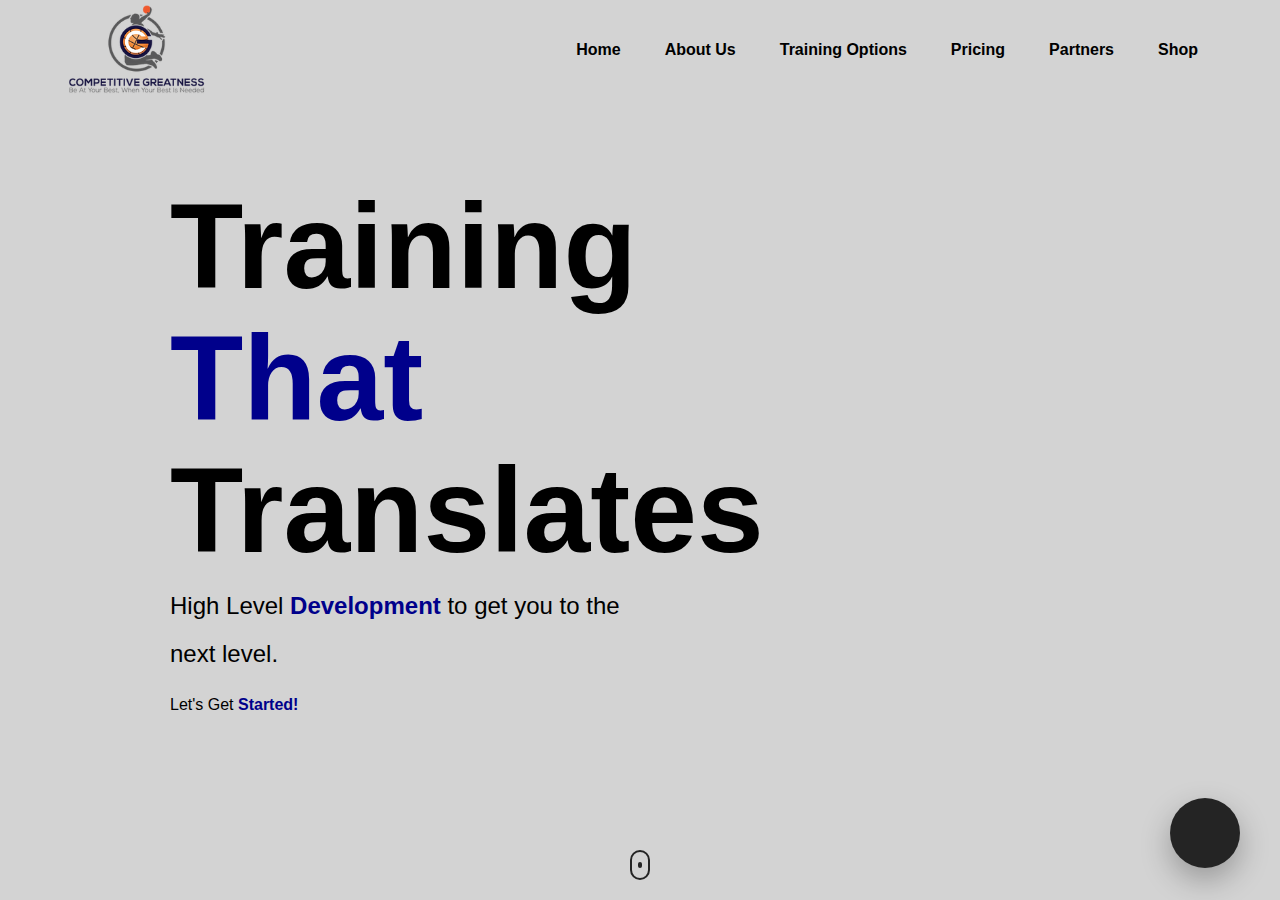
==== Home.html @ 94e75448 "styling landing page" ====
<!DOCTYPE html>
<html lang="en">
<head>
    <meta charset="UTF-8">
    <meta http-equiv="X-UA-Compatible" content="IE=edge">
    <meta name="viewport" content="width=device-width, initial-scale=1.0">
    <link rel="stylesheet" href="styles.css">
    <script src="https://kit.fontawesome.com/c8e4d183c2.js" crossorigin="anonymous"></script>
    <script src="index.js"></script>
    <title>Competitive Greatness</title>
</head>
<body>
    <section id="landing-page">
        <nav>
        <figure>
            <img id="CG-logo" src="./assets/COMPIT.webp" alt="">
        </figure>
        <ul class="nav__link--list">
            <li class="nav__link">
                <a href="#" class="
                nav__link--anchor
                link__hover-effect
                link--hover-effect--black">Home</a>
            </li>
            <li class="nav__link">
                <a href="#" class="
                nav__link--anchor
                link__hover-effect
                link--hover-effect--black">About Us</a>
                <ul>
                    <li><a href="about.html">About Us</a></li>
                    <li><a href="OurStaff.html">Our Staff</a></li>
                    <li><a href="askClients.html">Ask Our Clients</a></li>
                    <li><a href="location.html">Location</a></li>
                </ul>
            </li>
            <li class="nav__link">
                <a href="#" class="
                nav__link--anchor
                link__hover-effect
                link--hover-effect--black">Training Options</a>
                <ul>
                    <li><a href="about.html">Training Options</a></li>
                    <li><a href="askClients.html">Online Coaching</a></li>
                    <li><a href="location.html">Group Clinics</a></li>
                </ul>
            </li>
            <li class="nav__link">
                <a href="#" class="
                nav__link--anchor
                link__hover-effect
                link--hover-effect--black">Pricing</a>
            </li>
            <li class="nav__link">
                <a href="#" class="
                nav__link--anchor
                link__hover-effect
                link--hover-effect--black">Partners</a>
            </li>
            <li class="nav__link">
                <a href="#" class="
                nav__link--anchor
                link__hover-effect
                link--hover-effect--black">Shop</a>
            </li>
        </ul>
    </nav>
    <header class="header">
        <div class="header__content">
            <h1 class="title">Training</h1>
            <h1 class="title darkblue">That</h1>
            <h1 class="title">Translates</h1>
            <p class="header__para">High Level <b class="darkblue">Development</b> to get you to the next level.</p>
            <br>
            Let's Get <b class="darkblue click" onclick="toggleModal()">Started!</b>
            </p>
        </div>
    </header>
    <a href="#">
    <button class="mail__btn click" onclick="toggleModal()">
        <i class="fas fa-envelope"></i>
    </button>
    </a>
    <a href="#projects" class="scroll">
        <div class="scroll__icon click">
        </div>
    </a>
    <div class="modal">
        <div class="modal__half modal__about">
            <h3 class="modal__title modal__title--about">Note From Coach Wayer</h3>
            <h4 class="modal__sub-title modal__sub-title--about">We work to prepare you to be at your best, when your best is needed.</h4>
            <p class="modal__para">My ultimate goal is to give all of my athletes the tools to be at their best, when their best is needed.  In my opinion, being a true champion is learning that your best is needed every day, in every situation.
            <br>
            I currently work on extremely complicated engineering problems as well as my own side projects and learn from a team consisting of several different <b class="darkblue">talented</b> and <b class="darkblue">experienced </b>software engineers every day.
            </p>
            <div class="modal__languages">
                <figure class="modal__language">
                    <img src="./assets/HTML5_Badge.svg.png" class="language__img" alt="">
                <span class="language__name">HTML</span>
                </figure>
                <figure class="modal__language">
                    <img src="./assets/css-131-722685.png" class="language__img" alt="">
                <span class="language__name">CSS</span>
                </figure>
                <figure class="modal__language">
                    <img src="./assets/javascript-1-225993.png" class="language__img" alt="">
                <span class="language__name">Javascript</span>
                </figure>
                <figure class="modal__language">
                    <img src="./assets/react-3-1175109.png" class="language__img" alt="">
                <span class="language__name">React</span>
                </figure>
            </div>
        </div>
        <div class="modal__half modal__contact">
            <i class="fas fa-times modal__exit click" onclick="toggleModal()"></i>
            <h3 class="modal__title modal__title--contact">
                Let's have a chat!
            </h3>
            <h3 class="modal__sub-title modal__sub-title--contact">
                I'm currently open to new opportunities.
            </h3>
            <form id="contact__form" onsubmit="contact(event)">
                <div class="form__item">
                    <label class="form__item--label">Name</label>
                    <input type="name" name="user_name" class="input" required></input>
                </div>
                <div class="form__item">
                    <label class="form__item--label">E-Mail</label>
                    <input type="email" name="user_email" class="input" required></input>
                </div>
                <div class="form__item">
                    <label class="form__item--label">Message</label>
                    <textarea type="text" name="message" class="input" required></textarea>
                </div>
                <button id="contact__submit" class="form__submit">Send It My Way!</button>
            </form>
            <div class="modal__overlay modal__overlay--loading">
                <i class="fas fa-spinner"></i>
            </div>
            <div class="modal__overlay modal__overlay--success">
                Thanks for the message! Looking forward to speaking to you soon.
            </div>
        </div>
    </div>
    </section>
</body>
</html>
---- styles.css ----
@import url('https://fonts.googleapis.com/css2?family=Inter:wght@400;700;900&display=swap');

* {
    margin: 0;
    padding: 0;
    box-sizing: border-box;
    font-family: 'Roboto', sans-serif;
}

html {
    scroll-behavior: smooth;
}

#CG-logo {
    width: 150px;
    height: 100px;
}

li {
    list-style: none;
}

section {
    background-color: lightgray;
    transition: all 300ms ease;
}

.container {
    padding: 50px 0;
    width: 100%;
}

.row {
    width: 100%;
    max-width: 1100px;
    margin: 0 auto;
    padding: 0 12px;
}

.click {
    transition: all 300ms ease;
    cursor: pointer;
}

.click:hover {
    transform: scale(1.1);
}

.click:active {
    transform: scale(0.8);
}

a {
    text-decoration: none;
}

button {
    cursor: pointer;
}

.title {
    font-size: 120px;
    margin-bottom: 12px;
    text-align: left;
    line-height: 1;
}

.darkblue {
    color: darkblue !important;
}

.link__hover-effect {
    position: relative;
}

.link__hover-effect:after {
    content: "";
    position: absolute;
    bottom: -3px;
    height: 3px;
    width: 0;
    right: 0;
    background-color: navy;
    transition: all 300ms ease;
}

.link__hover-effect--white:after {
    background-color: white;
}

.link__hover-effect--black:after {
    background-color: black;
}

.link__hover-effect:hover:after {
    left: 0;
    width: 100%;
}

p {
    line-height: 1.5;
    font-size: 16px;
}

input, textarea {
    width: 100%;
    background-color: #242424;
    color: #fff;
    outline: none;
    border: 1px solid #c0c4cc;
    border-top: none;
    border-left: none;
    border-right: none;
    height: 40px;
    transition: all 300ms ease;
}

textarea {
    resize: vertical;
    margin-top: 8px;
}

label {
    font-size: 14px;
    font-weight: bold;
}

input:hover, textarea:hover {
    border-color: #dcdfe6;
}
input:focus, textarea:focus {
    border-color: #8a2be2;
}

.modal--open .modal {
    z-index: 60;
    box-shadow: 0 20px 80px 0 rgb(0, 0, 0, .55);
    visibility: visible;
}

nav,
.scroll,
header {
    opacity: 1;
    visibility: visible;
    transition: all 600ms 800ms;
}

.modal--open nav,
.modal--open .scroll,
.modal--open header {
    opacity: 0;
    visibility: hidden;
    transition: all 400ms;
}

/* LANDING PAGE */

#landing-page {
    min-height: 100vh;
}

.header {
    position: absolute;
    top: 50%;
    left: 50%;
    transform: translate(-50%, -50%);
    width: 100%;
    max-width: 1000px;
    padding: 0 30px;
}

.header__para {
    font-size: 24px;
    line-height: 2;
    max-width: 450px;
}

.social__list {
    margin-top: 16px;
    display: flex;
}

.social__link {
    background-color: #8a2be2;
    color: white;
    padding: 6px;
    width: 32px;
    height: 32px;
    font-size: 14px;
    margin-right: 12px;
    display: flex;
    justify-content: center;
    align-items: center;
    border-radius: 50%;
}

.mail__btn {
    width: 70px;
    height: 70px;
    border-radius: 50%;
    border: none;
    font-size: 32px;
    background-color: #242424;
    color: white;
    position: fixed;
    bottom: 32px;
    right: 40px;
    z-index: 100;
    box-shadow: 0 12px 30px 0 rgb(0, 0, 0, 0.28);
}

.scroll {
    position: absolute;
    bottom: 20px;
    left: 50%;
    transform: translateX(-50%);
}

.scroll__icon {
    width: 20px;
    height: 30px;
    border: 2px solid #242424;
    border-radius: 24px;
    display: flex;
    justify-content: center;
    align-items: center;
}

.scroll__icon:after {
    content: "";
    background-color: #242424;
    width: 4px;
    height: 6px;
    border-radius: 2px;
    animation: scroll 1000ms infinite alternate-reverse;
}

@keyframes scroll {
    0% {
        transform: translateY(3px);
    }
    100% {
        transform: translateY(-3px);
    }
}

/* NAVIGATION */

nav {
    display: flex;
    justify-content: space-between;
    align-items: center;
    width: 100%;
    max-width: 1200px;
    margin: 0 auto;
    height: 100px;
    padding: 0 20px;
    
}

nav ul {
    padding: 0;
    margin: 0;
    list-style: none;
    position: relative;
}
nav ul li{
    display: inline-block;
    
}
nav a{
    display: block;
    padding: 0 10px;
    color: black;
    line-height: 60px;
    font-size: 20px;
    text-decoration: none;
}
/* Hide Dropdown by Default*/
nav ul ul {
    display: none;
    position: absolute;
    top: 60px;
}
/* hover */
nav a:hover{
    background-color: gray;
    color: darkblue;
    transition: all 300ms ease;
}
/* Display Dropdown on Hover */
nav ul li:hover > ul {
    display: inherit;
}
/* Fisrt Tier Dropdown */
nav ul ul li{
    width: 170px;
    float: none;
    display: list-item;
    position: relative;

}

.nav__link--list {
    display: flex;
}

.nav__link {
    margin: 0 12px;
}

.nav__link--anchor {
    font-size: 16px;
    font-weight: 700;
}


/* MODAL */

.modal {
    position: absolute;
    top: 50%;
    left: 50%;
    transform: translate(-50%, -50%);
    width: 90%;
    max-width: 1100px;
    height: 700px;
    border-radius: 20px;
    overflow: hidden;
    display: flex;
    visibility: hidden;
    z-index: -1;
    transition: visibility 1s, z-index 1s, box-shadow .5s ease;
}

.modal__half {
    width: 50%;
    padding: 40px 72px;
    display: flex;
    flex-direction: column;
    justify-content: center;
    position: relative;
    transition: all 300ms ease-in;
}

.modal--open .modal__about {
    transform: translateX(0%);
}

.modal--open .modal__contact {
    transform: translateX(0%);
}

.modal__about {
    background-color: rgb(245, 245, 245);
    transform: translateX(-110%);
}

.modal__contact {
    background-color: #242424;
    color: white;
    transform: translateX(110%);
}

.modal__languages {
    display: flex;
    flex-wrap: wrap;
}

.modal__language {
    width: 25%;
    padding: 16px;
    position: relative;
    display: flex;
    flex-direction: column;
    align-items: center;
    transition: all 300ms ease;
}

.modal__language:hover .language__name {
    transform: scale(1);
}

.modal__language:hover {
    filter: brightness(80%);
    transform: scale(.9);
}

.language__name {
    position: absolute;
    bottom: -10px;
    transform: scale(0);
    transition: all 300ms ease;
}

.language__img {
    width: 100%;
}

.modal__title {
    font-size: 26px;
}

.modal__sub-title {
    margin: 12px 0 24px 0;
    font-size: 14px;
}

.modal__para {
    margin-bottom: 12px;
    line-height: 1.75;
}

.form__item {
    margin-bottom: 20px;
}

.form__submit {
    background-color: darkblue;
    border: 2px solid darkblue;
    color: white;
    font-weight: 700;
    width: 100%;
    max-width: 240px;
    padding: 12px 24px;
    font-size: 20px;
    transition: all 300ms ease;
}

.form__submit:hover {
    border-color: white;
    background-color: transparent;
}

.form__submit:active {
    border-color: darkblue;
    color: darkblue;
}

.modal__overlay {
    position: absolute;
    top: 0;
    left: 0;
    width: 100%;
    height: 100%;
    display: none;
    align-items: center;
    justify-content: center;
    z-index: -1;
}

.modal__overlay--loading {
    background-color: darkblue;
    font-size: 80px;
}

.modal__overlay--success {
  background-color: #4bb543;
  font-size: 40px;
  font-weight: 700;
  text-align: center;
  padding: 28px;
}

.modal__overlay--visible {
    z-index: 1;
    display: flex;
}


.fa-spinner {
    animation: spinner 750ms infinite linear;
}

@keyframes spinner {
    0%{
        transform: rotate(0deg);
    }

    100%{
        transform: rotate(360deg);
    }
}

.modal__exit {
    position: absolute;
    top: 30px;
    right: 40px;
    color: white;
    font-size: 36px;
    z-index: 100;
}
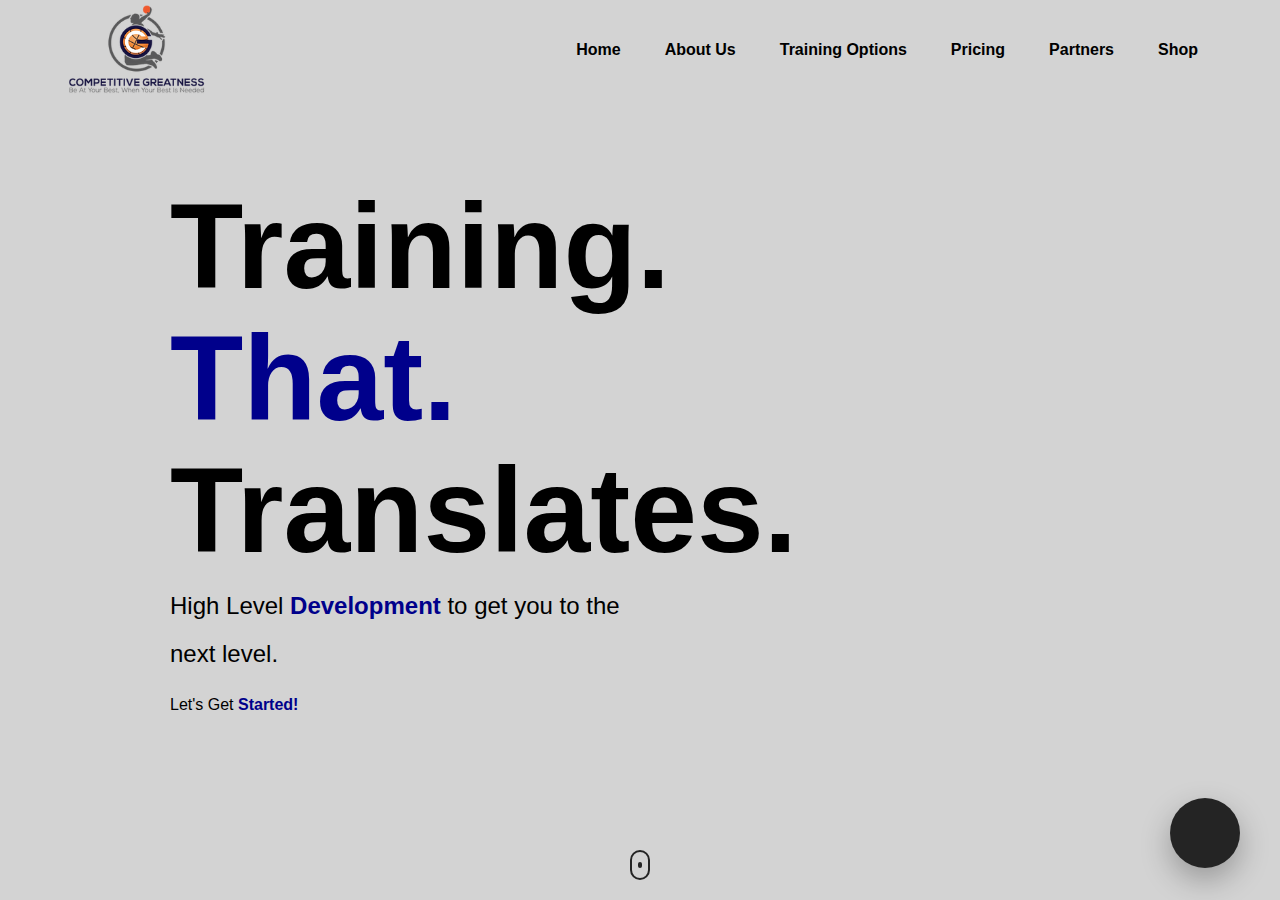
==== commit f6c63f9d: "editing landing page" ====
--- a/Home.html
+++ b/Home.html
@@ -67,9 +67,9 @@
     </nav>
     <header class="header">
         <div class="header__content">
-            <h1 class="title">Training</h1>
-            <h1 class="title darkblue">That</h1>
-            <h1 class="title">Translates</h1>
+            <h1 class="title">Training.</h1>
+            <h1 class="title darkblue">That.</h1>
+            <h1 class="title">Translates.</h1>
             <p class="header__para">High Level <b class="darkblue">Development</b> to get you to the next level.</p>
             <br>
             Let's Get <b class="darkblue click" onclick="toggleModal()">Started!</b>
@@ -88,11 +88,12 @@
     <div class="modal">
         <div class="modal__half modal__about">
             <h3 class="modal__title modal__title--about">Note From Coach Wayer</h3>
+            <br>
             <h4 class="modal__sub-title modal__sub-title--about">We work to prepare you to be at your best, when your best is needed.</h4>
-            <p class="modal__para">My ultimate goal is to give all of my athletes the tools to be at their best, when their best is needed.  In my opinion, being a true champion is learning that your best is needed every day, in every situation.
             <br>
-            I currently work on extremely complicated engineering problems as well as my own side projects and learn from a team consisting of several different <b class="darkblue">talented</b> and <b class="darkblue">experienced </b>software engineers every day.
-            </p>
+            <p class="modal__para">My <b class="darkblue">ultimate</b> goal is to give all of my athletes the tools to be at their <b class="darkblue">best</b>, when their <b class="darkblue">best</b> is needed.  In my opinion, being a true <b class="darkblue">champion</b> is learning that your best is needed every day, in every situation.</p>
+            <br>
+            <p class="modal__para">Send me an email and let's get to work!</p>
             <div class="modal__languages">
                 <figure class="modal__language">
                     <img src="./assets/HTML5_Badge.svg.png" class="language__img" alt="">
@@ -115,10 +116,10 @@
         <div class="modal__half modal__contact">
             <i class="fas fa-times modal__exit click" onclick="toggleModal()"></i>
             <h3 class="modal__title modal__title--contact">
-                Let's have a chat!
+                Greatness Starts Here
             </h3>
             <h3 class="modal__sub-title modal__sub-title--contact">
-                I'm currently open to new opportunities.
+                Get your training started today!
             </h3>
             <form id="contact__form" onsubmit="contact(event)">
                 <div class="form__item">
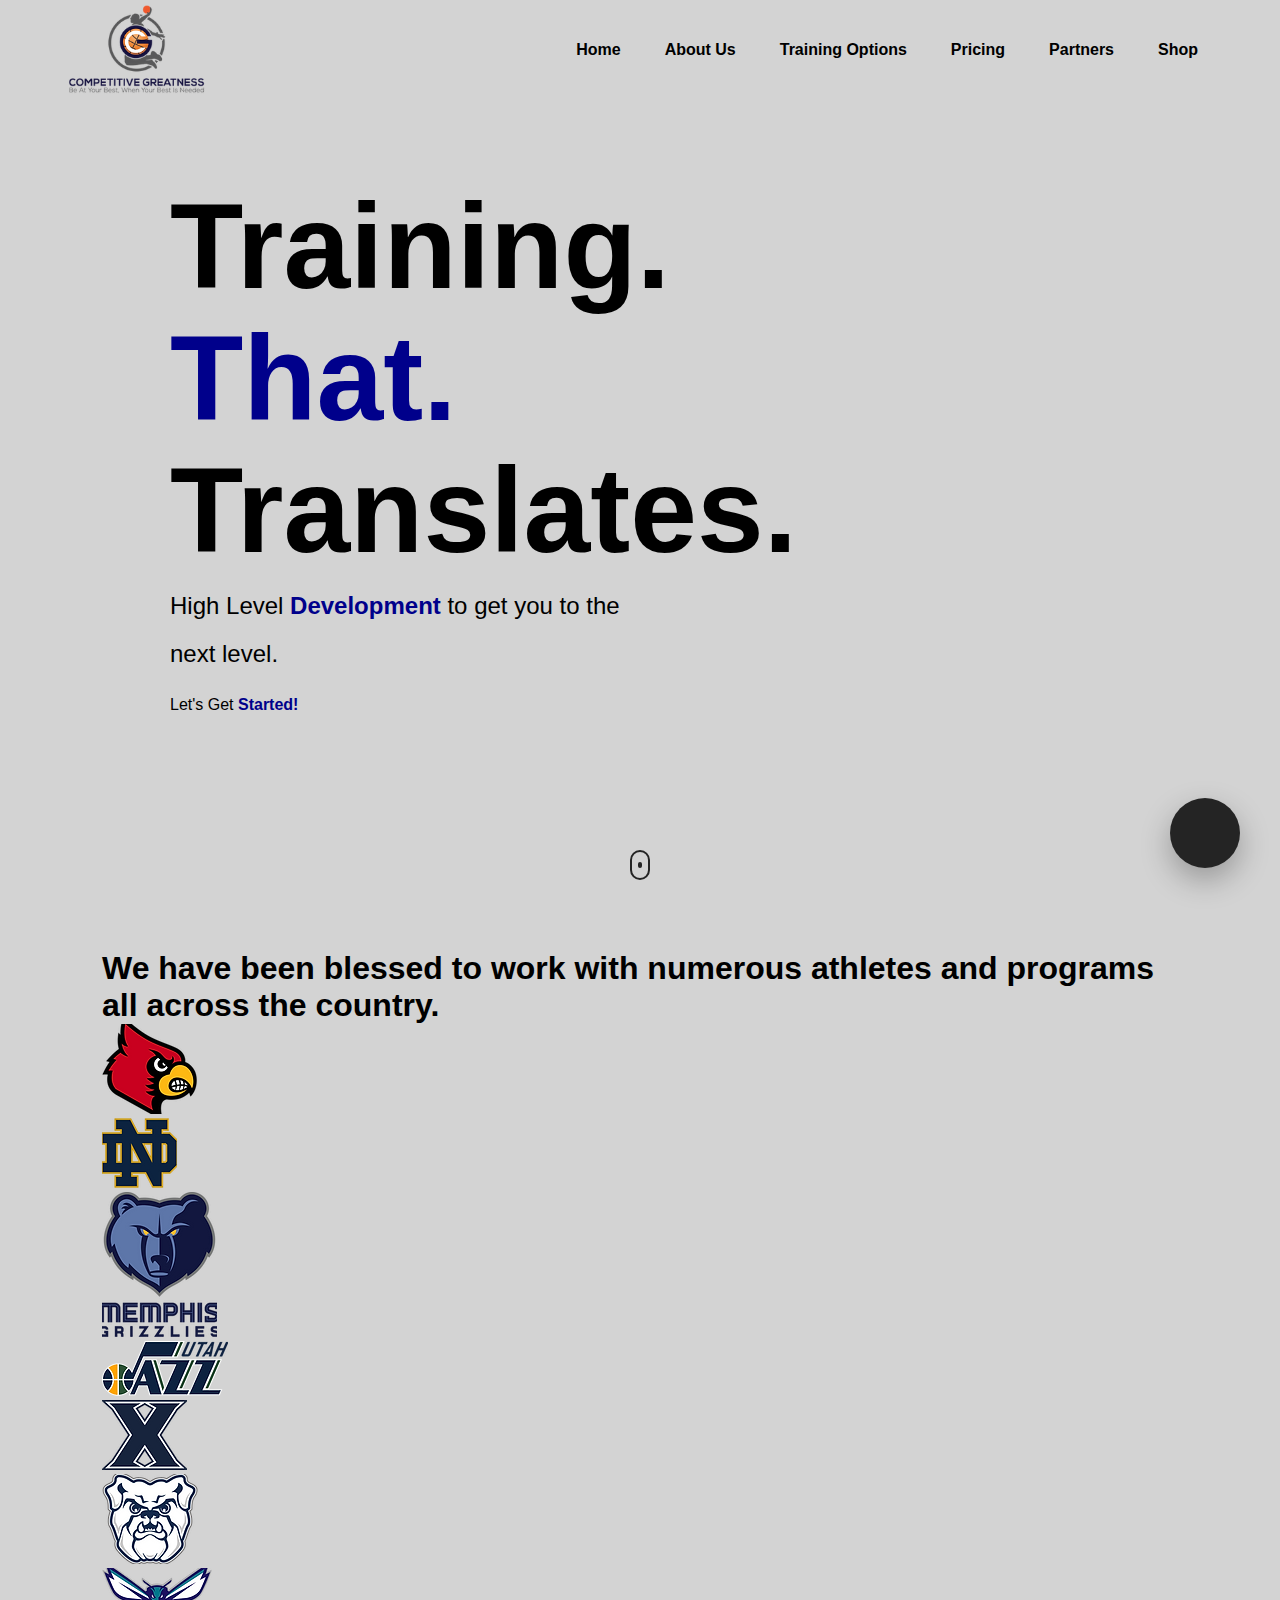
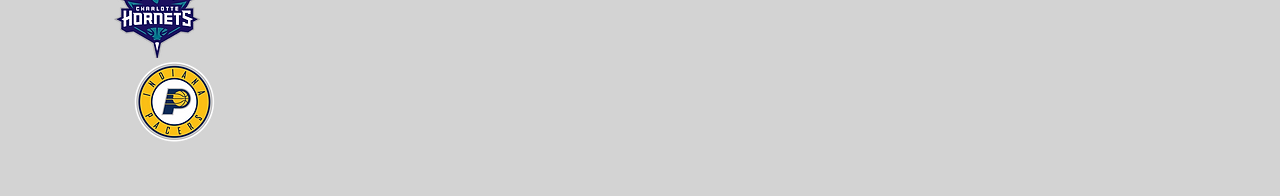
==== commit 6b9e6050: "styling logos" ====
--- a/Home.html
+++ b/Home.html
@@ -145,5 +145,55 @@
         </div>
     </div>
     </section>
+    <section class="programs">
+        <div class="container">
+            <div class="row">
+                <h1 class="section__title">We have been blessed to work with numerous athletes and programs all across the country.</h1>
+                <ul class="programs">
+                    <li class="programs__item">
+                        <a href="#">
+                            <img src="./assets/1200px-Louisville_Cardinals_logo_svg.webp" alt="">
+                        </a>
+                    </li>
+                    <li class="programs__item">
+                        <a href="#">
+                            <img src="./assets/1200px-Notre_Dame_Fighting_Irish_logo_sv.webp" alt="">
+                        </a>
+                    </li>
+                    <li class="programs__item">
+                        <a href="#">
+                            <img src="./assets/memphis griz.webp" alt="">
+                        </a>
+                    </li>
+                    <li class="programs__item">
+                        <a href="#">
+                            <img src="./assets/1200px-Utah_Jazz_logo_(2016)_svg.webp" alt="">
+                        </a>
+                    </li>
+                    <li class="programs__item">
+                        <a href="#">
+                            <img src="./assets/1200px-Xavier_logo-primary-1c-lt_svg.webp" alt="">
+                        </a>
+                    </li>
+                    <li class="programs__item">
+                        <a href="#">
+                            <img src="./assets/Butler_Bulldogs_logo_svg.webp" alt="">
+                        </a>
+                    </li>
+                    <li class="programs__item">
+                        <a href="#">
+                            <img src="./assets/charlotte hornets.webp" alt="">
+                        </a>
+                    </li>
+                    <li class="programs__item">
+                        <a href="#">
+                            <img src="./assets/Indiana-Pacers-logo.webp" alt="">
+                        </a>
+                    </li>
+                </ul>
+                </figure>
+            </div>
+        </div>
+    </section>
 </body>
 </html>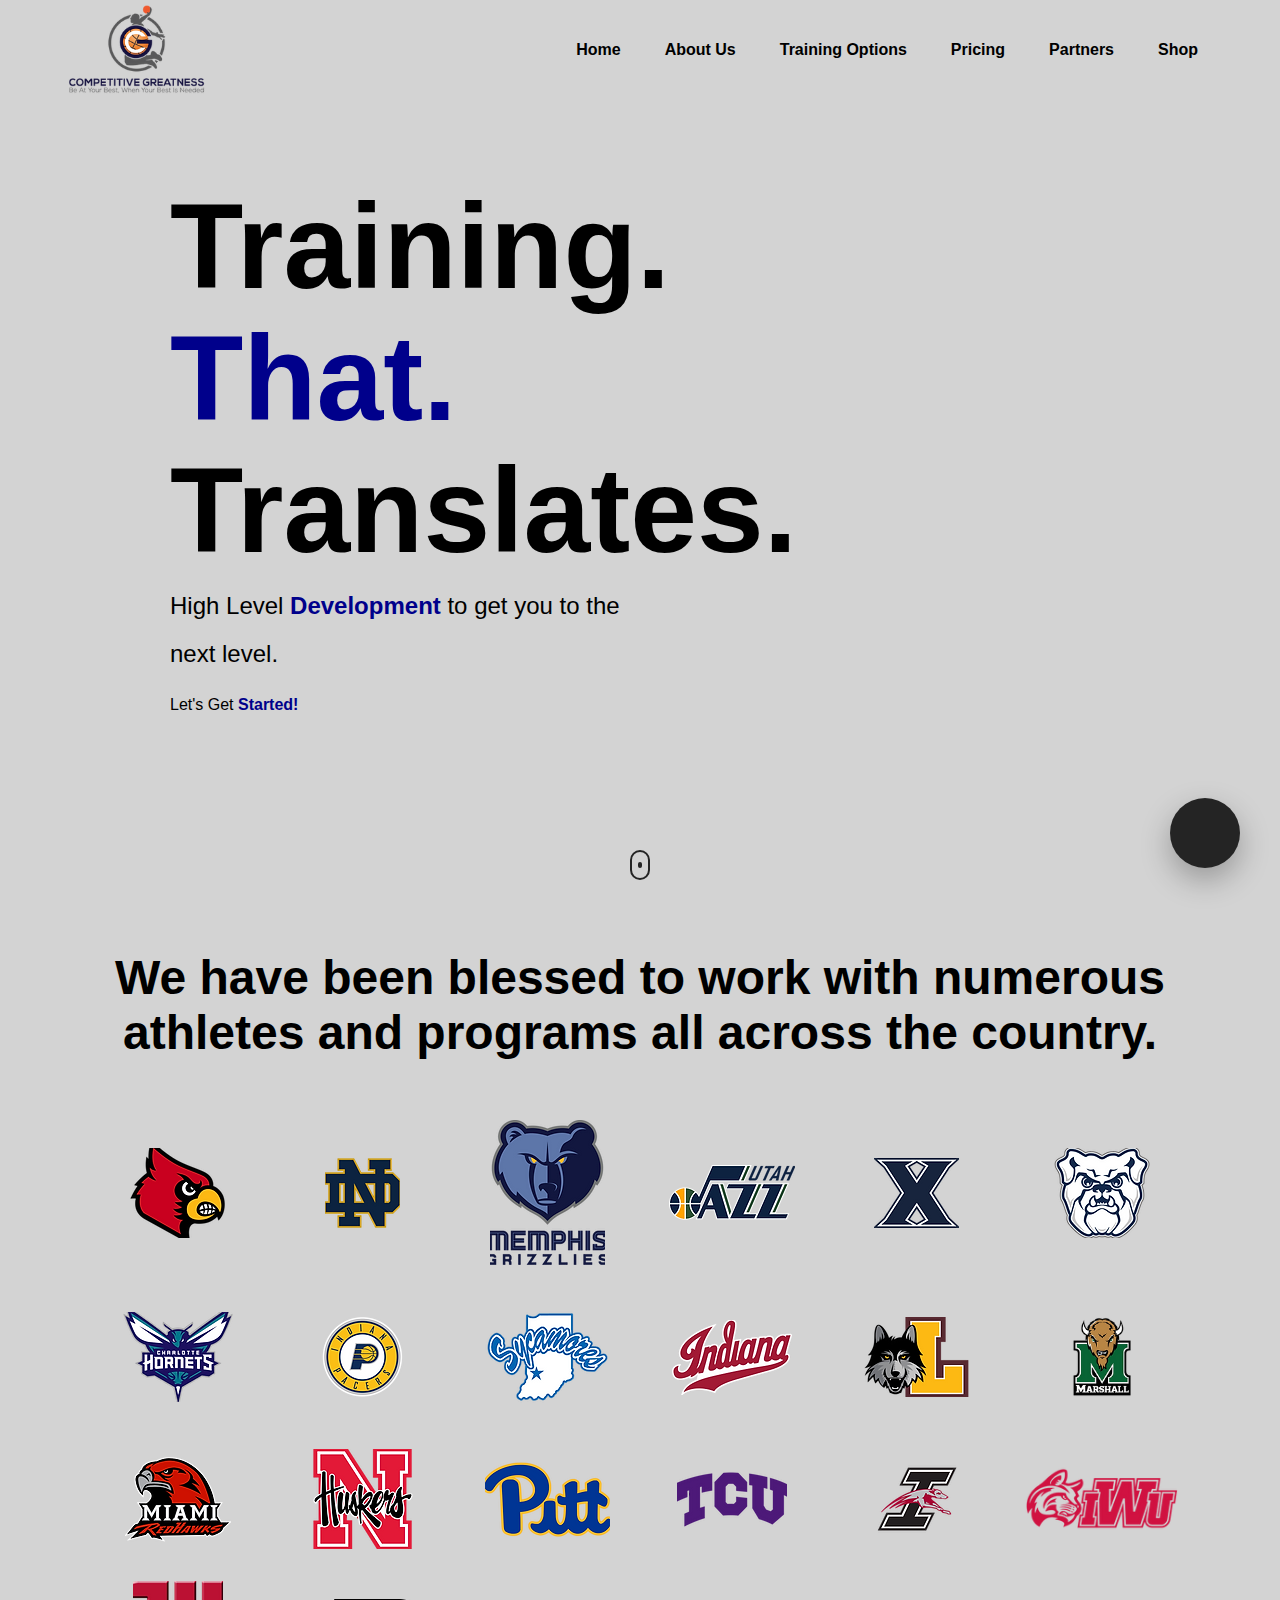
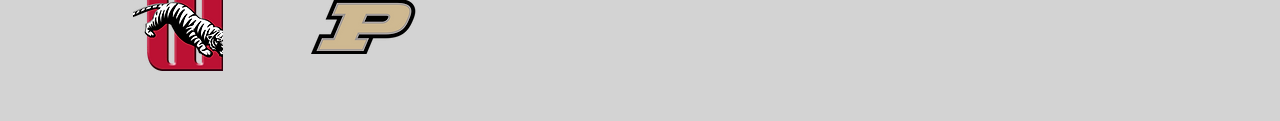
==== commit df204dfe: "adding logos" ====
--- a/Home.html
+++ b/Home.html
@@ -190,6 +190,66 @@
                             <img src="./assets/Indiana-Pacers-logo.webp" alt="">
                         </a>
                     </li>
+                    <li class="programs__item">
+                        <a href="#">
+                            <img src="./assets/indiana state logo.webp" alt="">
+                        </a>
+                    </li>
+                    <li class="programs__item">
+                        <a href="#">
+                            <img src="./assets/indiana-university-logo-clipart-3.webp" alt="">
+                        </a>
+                    </li>
+                    <li class="programs__item">
+                        <a href="#">
+                            <img src="./assets/loyola chicgo.webp" alt="">
+                        </a>
+                    </li>
+                    <li class="programs__item">
+                        <a href="#">
+                            <img src="./assets/Marshall-Thundering-Herd-Logo.webp" alt="">
+                        </a>
+                    </li>
+                    <li class="programs__item">
+                        <a href="#">
+                            <img src="./assets/miami oh.webp" alt="">
+                        </a>
+                    </li>
+                    <li class="programs__item">
+                        <a href="#">
+                            <img src="./assets/nebraska huskers.webp" alt="">
+                        </a>
+                    </li>
+                    <li class="programs__item">
+                        <a href="#">
+                            <img src="./assets/pitt logo.webp" alt="">
+                        </a>
+                    </li>
+                    <li class="programs__item">
+                        <a href="#">
+                            <img src="./assets/tcu logo.webp" alt="">
+                        </a>
+                    </li>
+                    <li class="programs__item">
+                        <a href="#">
+                            <img src="./assets/uindy logo.webp" alt="">
+                        </a>
+                    </li>
+                    <li class="programs__item">
+                        <a href="#">
+                            <img src="./assets/uwi logo.webp" alt="">
+                        </a>
+                    </li>
+                    <li class="programs__item">
+                        <a href="#">
+                            <img src="./assets/wittenberg logo.webp" alt="">
+                        </a>
+                    </li>
+                    <li class="programs__item">
+                        <a href="#">
+                            <img src="./assets/purdue.webp" alt="">
+                        </a>
+                    </li>
                 </ul>
                 </figure>
             </div>
--- a/styles.css
+++ b/styles.css
@@ -492,3 +492,33 @@
     z-index: 100;
 }
 
+/* PROGRAMS */
+
+
+.section__title {
+    text-align: center;
+    font-size: 48px;
+    margin-bottom: 60px;
+}
+
+ .programs {
+    display: grid;
+    grid-template-columns: repeat(auto-fit, minmax(150px, 1fr));
+    grid-gap: 32px;
+ }
+
+
+
+ .programs__item img {
+    display: block;
+    max-width: 100%;
+    object-fit: contain;
+ }
+
+.programs__item a {
+    display: flex;
+    justify-content: center;
+    align-items: center;
+    height: 100%;
+}
+
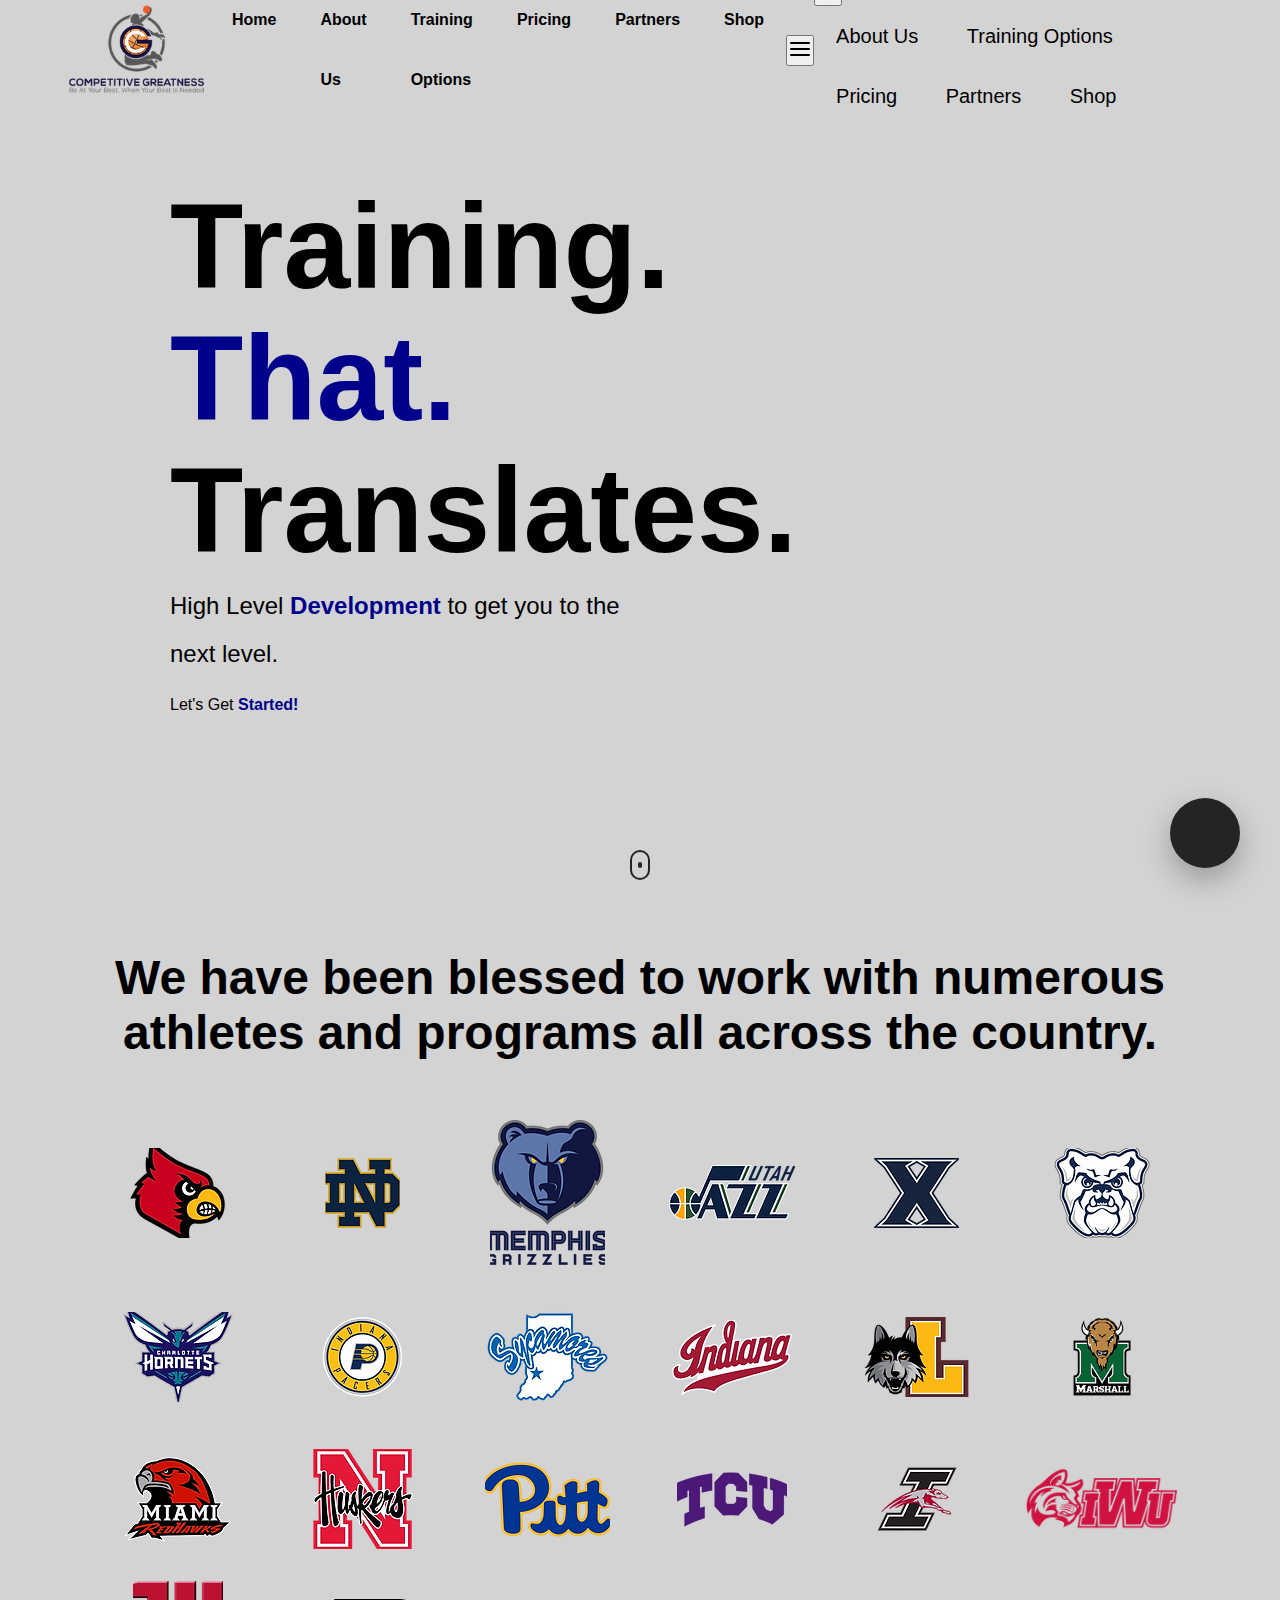
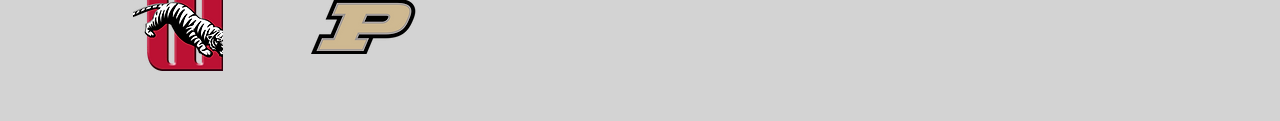
==== commit 22f88e87: "editing nav bar" ====
--- a/Home.html
+++ b/Home.html
@@ -64,6 +64,46 @@
                 link--hover-effect--black">Shop</a>
             </li>
         </ul>
+        <button class="navbar__menu--button" onclick="openMenu()">
+            <svg
+            xmlns="http://www.w3.org/2000/svg"
+            width="24"
+            height="24"
+            viewBox="0 0 24 24"
+            fill="none"
+            stroke="currentColor"
+            stroke-width="2"
+            stroke-linecap="round"
+            stroke-linejoin="round"
+            class="navbar__menu">
+            <line x1="3" y1="12" x2="21" y2="12"></line>
+            <line x1="3" y1="6" x2="21" y2="6"></line>
+            <line x1="3" y1="18" x2="21" y2="18"></line>
+          </svg> 
+        </button>
+        <div class="navbar__menu--backdrop">
+            <button class="navbar__menu--backdrop--button" onclick="closeMenu()">
+              <svg xmlns="http://www.w3.org/2000/svg" width="24" height="24" viewBox="0 0 24 24" fill="none" stroke="currentColor" stroke-width="2" stroke-linecap="round" stroke-linejoin="round" class="navbar__menu--cross"><line x1="18" y1="6" x2="6" y2="18"></line><line x1="6" y1="6" x2="18" y2="18"></line></svg>
+            </button>
+            <ul class="navbar__menu--backdrop--list">
+              <li class="navbar__menu--backdrop--item">
+                <a href="#" class="nav__link link__hover-effect navbar__menu--item--text"">About Us</a>
+              </li>
+              <li class="navbar__menu--backdrop--item">
+                <a href="#" class="nav__link link__hover-effect navbar__menu--item--text"">Training Options</a>
+              </li>
+              <li class="navbar__menu--backdrop--item">
+                <a href="#" class="nav__link link__hover-effect navbar__menu--item--text"">Pricing</a>
+              </li>
+              <li class="navbar__menu--backdrop--item">
+                <a href="#" class="nav__link link__hover-effect navbar__menu--item--text"">Partners</a>
+              </li>
+              <li class="navbar__menu--backdrop--item">
+                <a href="#" class="nav__link link__hover-effect navbar__menu--item--text"">Shop</a>
+              </li>
+            </ul>
+          </div>
+</div>
     </nav>
     <header class="header">
         <div class="header__content">
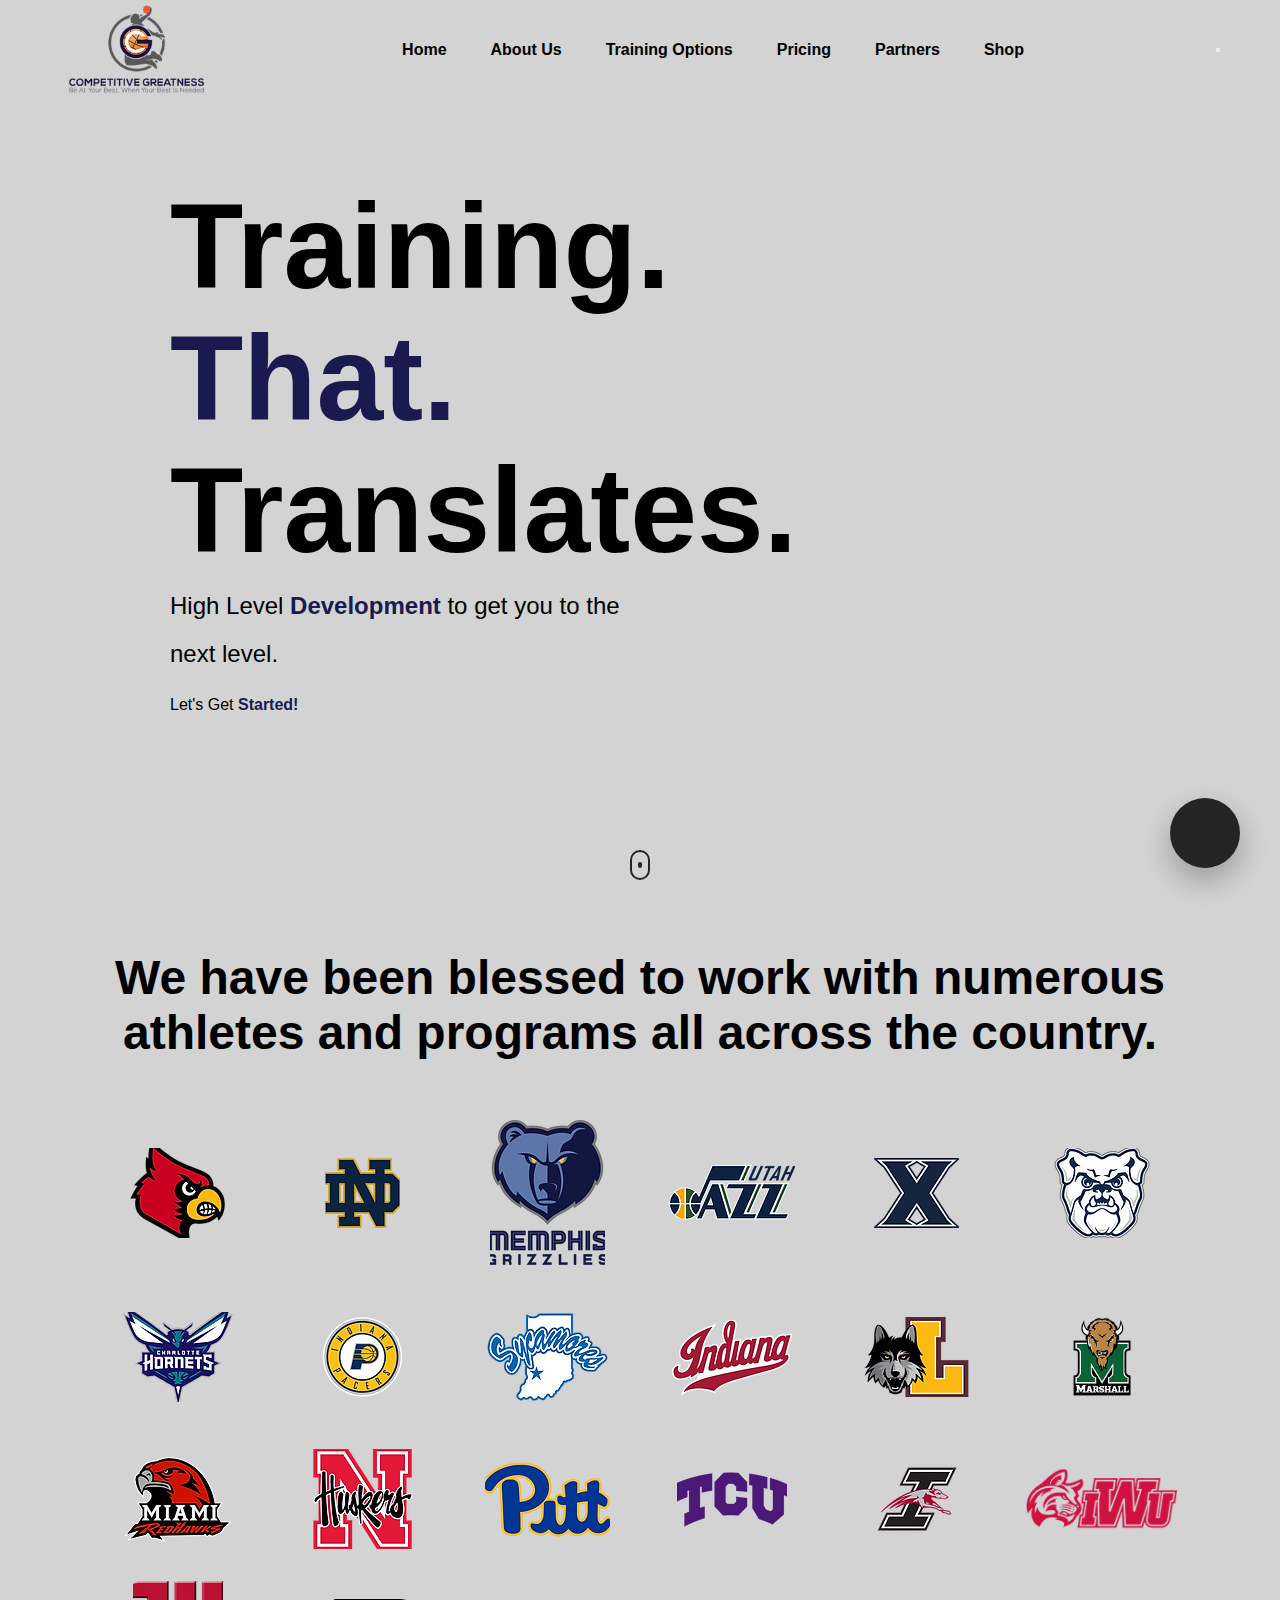
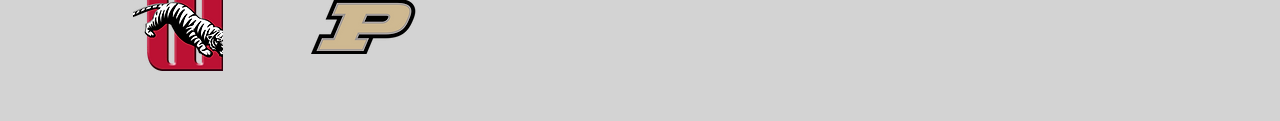
==== commit 638b0586: "styling nav bar" ====
--- a/Home.html
+++ b/Home.html
@@ -87,19 +87,19 @@
             </button>
             <ul class="navbar__menu--backdrop--list">
               <li class="navbar__menu--backdrop--item">
-                <a href="#" class="nav__link link__hover-effect navbar__menu--item--text"">About Us</a>
-              </li>
-              <li class="navbar__menu--backdrop--item">
-                <a href="#" class="nav__link link__hover-effect navbar__menu--item--text"">Training Options</a>
-              </li>
-              <li class="navbar__menu--backdrop--item">
-                <a href="#" class="nav__link link__hover-effect navbar__menu--item--text"">Pricing</a>
-              </li>
-              <li class="navbar__menu--backdrop--item">
-                <a href="#" class="nav__link link__hover-effect navbar__menu--item--text"">Partners</a>
-              </li>
-              <li class="navbar__menu--backdrop--item">
-                <a href="#" class="nav__link link__hover-effect navbar__menu--item--text"">Shop</a>
+                <a href="#" class="nav__links navbar__menu--item--text"">About Us</a>
+              </li>
+              <li class="navbar__menu--backdrop--item">
+                <a href="#" class="nav__links navbar__menu--item--text"">Training Options</a>
+              </li>
+              <li class="navbar__menu--backdrop--item">
+                <a href="#" class="nav__links navbar__menu--item--text"">Pricing</a>
+              </li>
+              <li class="navbar__menu--backdrop--item">
+                <a href="#" class="nav__links navbar__menu--item--text"">Partners</a>
+              </li>
+              <li class="navbar__menu--backdrop--item">
+                <a href="#" class="nav__links navbar__menu--item--text"">Shop</a>
               </li>
             </ul>
           </div>
--- a/styles.css
+++ b/styles.css
@@ -16,6 +16,10 @@
     height: 100px;
 }
 
+ul {
+    list-style: none;
+}
+
 li {
     list-style: none;
 }
@@ -52,6 +56,7 @@
 
 a {
     text-decoration: none;
+    cursor: pointer;
 }
 
 button {
@@ -66,7 +71,7 @@
 }
 
 .darkblue {
-    color: darkblue !important;
+    color: #1a1a50 !important;
 }
 
 .link__hover-effect {
@@ -80,7 +85,7 @@
     height: 3px;
     width: 0;
     right: 0;
-    background-color: navy;
+    background-color: #1a1a50;
     transition: all 300ms ease;
 }
 
@@ -129,7 +134,7 @@
     border-color: #dcdfe6;
 }
 input:focus, textarea:focus {
-    border-color: #8a2be2;
+    border-color: #1a1a50;
 }
 
 .modal--open .modal {
@@ -181,19 +186,6 @@
     display: flex;
 }
 
-.social__link {
-    background-color: #8a2be2;
-    color: white;
-    padding: 6px;
-    width: 32px;
-    height: 32px;
-    font-size: 14px;
-    margin-right: 12px;
-    display: flex;
-    justify-content: center;
-    align-items: center;
-    border-radius: 50%;
-}
 
 .mail__btn {
     width: 70px;
@@ -286,7 +278,7 @@
 /* hover */
 nav a:hover{
     background-color: gray;
-    color: darkblue;
+    color: #1a1a50;
     transition: all 300ms ease;
 }
 /* Display Dropdown on Hover */
@@ -314,6 +306,101 @@
     font-size: 16px;
     font-weight: 700;
 }
+
+.navbar__menu--backdrop {
+    visibility: hidden;
+    position: absolute;
+    top: 0;
+    right: 0;
+    bottom: 0;
+    left: 0;
+    margin: 24px 16px;
+    display: flex;
+    max-height: 400px;
+    z-index: 3;
+    background-color: #fff;
+    border-radius: 8px;
+    border: 1px solid #e5e7eb;
+    flex-direction: column;
+    align-items: center;
+    padding: 24px;
+    transition: all 500ms ease;
+    opacity: 0;
+  }
+
+  .navbar__menu--backdrop--item {
+    margin: 32px 0;
+    text-align: center;
+  }
+
+  .navbar__menu--item--text {
+    font-size: 18px !important;
+    margin: 0 !important;
+    font-weight: 600 !important;
+    color: black;
+    text-align: center !important;
+  }
+
+
+  .menu--open .navbar__menu--backdrop--item {
+    visibility: visible;
+    opacity: 1;
+  }
+  
+  .menu--open .navbar__menu--backdrop {
+    visibility: visible;
+    opacity: 1;
+  }
+  
+  .navbar__menu--links {
+    display: none !important;
+}
+
+    .navbar__menu--backdrop--button {
+        position: absolute;
+        top: 0;
+        right: 0;
+        padding: 0;
+        border: 0;
+        background-color: transparent;
+        color: #1a1a50;
+        display: flex;
+        align-items: center;
+        justify-content: center;
+        transform: translate(-15px, 25px);
+      }
+
+      .navbar__menu {
+        display: none;
+      }
+
+      .nav__links {
+        font-weight: 500;
+        margin: 0 24px;
+        font-size: 14px;
+        letter-spacing: 0.025em;
+        font-weight: 500;
+      }
+
+      .nav__links {
+        color: #243e63;
+        font-weight: 600;
+        font-size: 14px;
+        transition: all 300ms ease;
+        cursor: pointer;
+        position: relative;
+        margin: 0 24px;
+        padding: 0 0 4px;
+        border-bottom: 2px solid rgba(0, 0, 0, 0);
+    }
+    
+    .nav__links:hover{
+        color: white;
+        border-bottom: 2px solid #1a1a50;
+    }
+
+
+
 
 
 /* MODAL */
@@ -417,8 +504,8 @@
 }
 
 .form__submit {
-    background-color: darkblue;
-    border: 2px solid darkblue;
+    background-color: #1a1a50;
+    border: 2px solid #1a1a50;
     color: white;
     font-weight: 700;
     width: 100%;
@@ -434,8 +521,8 @@
 }
 
 .form__submit:active {
-    border-color: darkblue;
-    color: darkblue;
+    border-color: #1a1a50;
+    color: #1a1a50;
 }
 
 .modal__overlay {
@@ -451,7 +538,7 @@
 }
 
 .modal__overlay--loading {
-    background-color: darkblue;
+    background-color: #1a1a50;
     font-size: 80px;
 }
 
@@ -522,3 +609,24 @@
     height: 100%;
 }
 
+
+/* Responsiveness */
+
+@media (max-width: 768px) {
+    .navbar__menu--button {
+        display: flex;
+    }
+
+    .nav__link--list {
+        display: none;
+      }
+    
+      .navbar__menu {
+        display: flex;
+      }
+
+      .nav {
+        margin: 8px 0;
+      }
+}
+
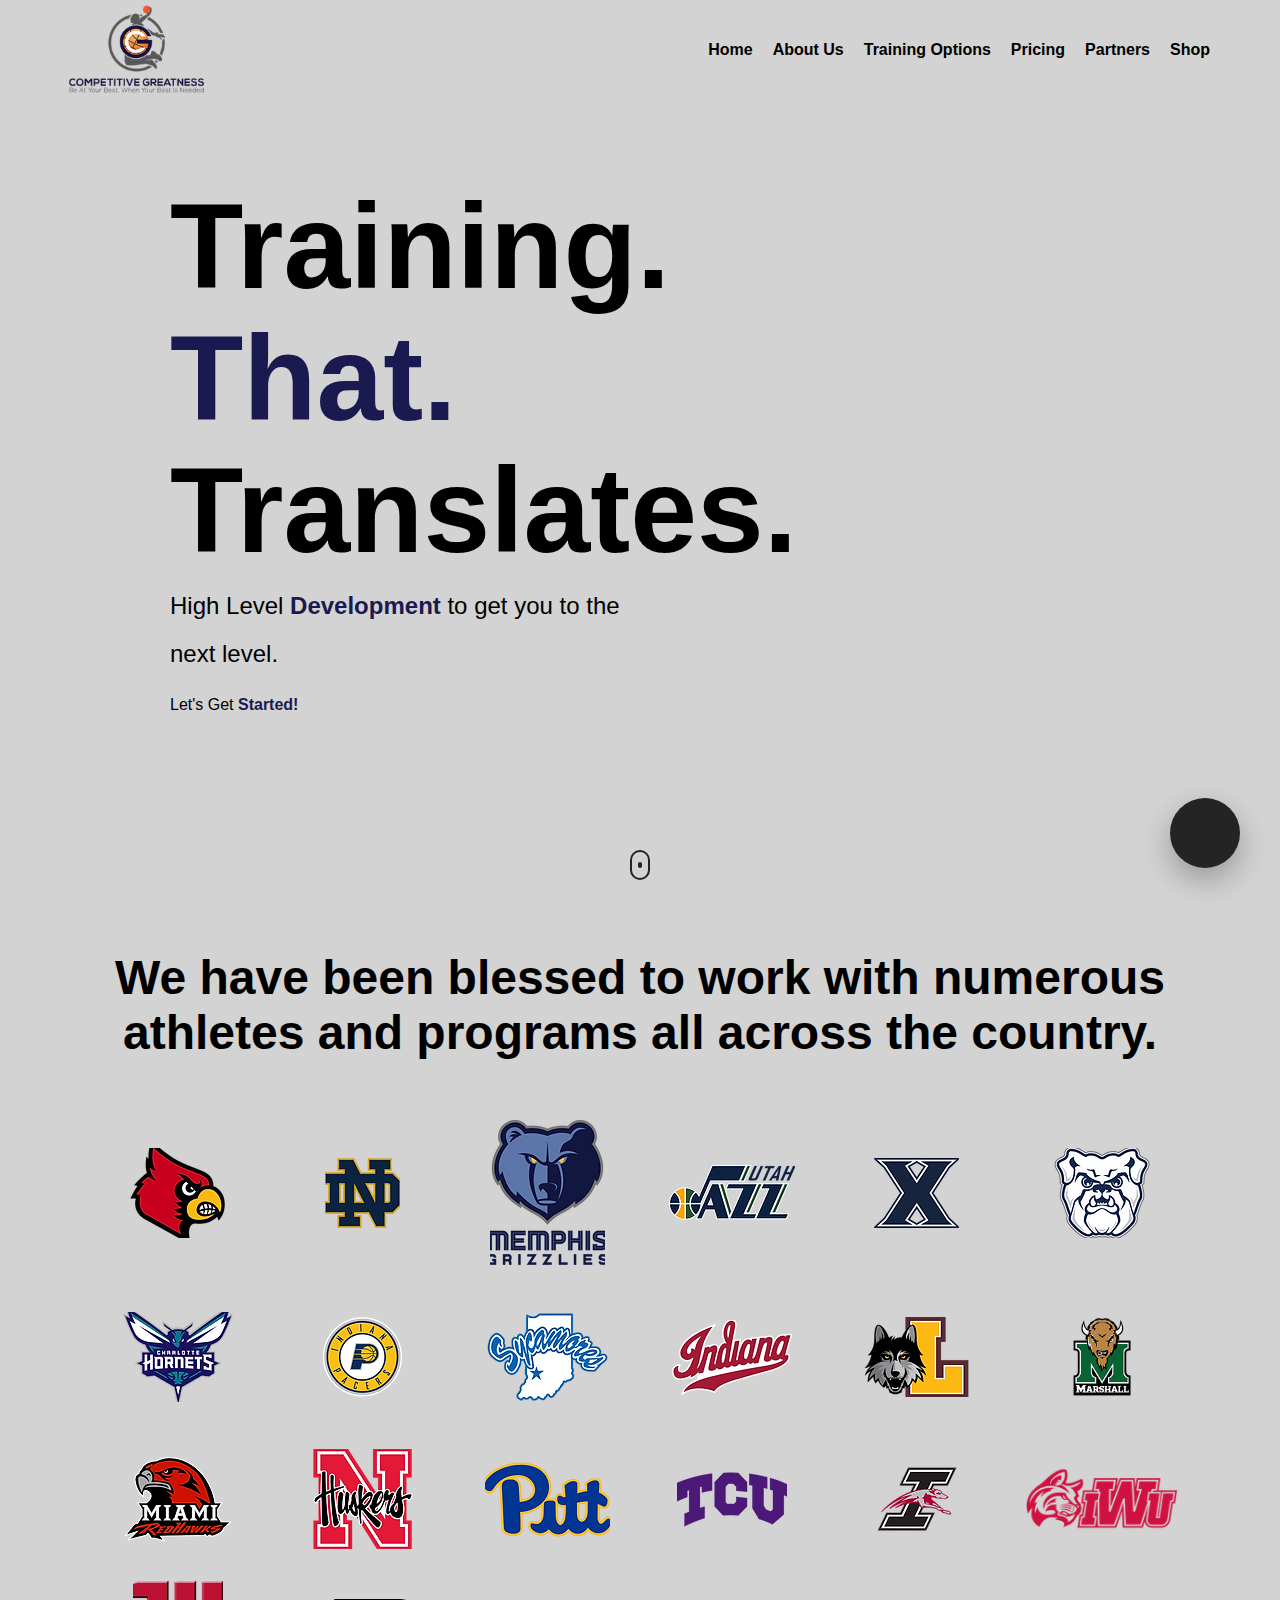
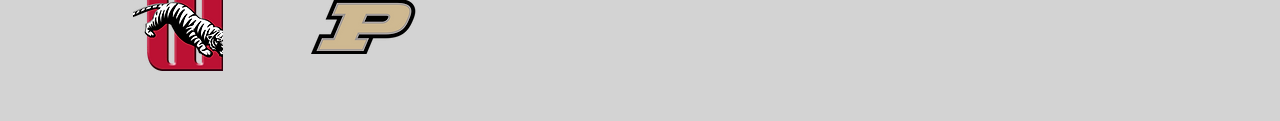
==== commit 117c2541: "trying to figure out the nav" ====
--- a/Home.html
+++ b/Home.html
@@ -12,9 +12,11 @@
 <body>
     <section id="landing-page">
         <nav>
+            <div class="logo__container">
         <figure>
             <img id="CG-logo" src="./assets/COMPIT.webp" alt="">
         </figure>
+            </div>
         <ul class="nav__link--list">
             <li class="nav__link">
                 <a href="#" class="
@@ -75,7 +77,8 @@
             stroke-width="2"
             stroke-linecap="round"
             stroke-linejoin="round"
-            class="navbar__menu">
+            class="navbar__menu"
+          >
             <line x1="3" y1="12" x2="21" y2="12"></line>
             <line x1="3" y1="6" x2="21" y2="6"></line>
             <line x1="3" y1="18" x2="21" y2="18"></line>
@@ -83,28 +86,34 @@
         </button>
         <div class="navbar__menu--backdrop">
             <button class="navbar__menu--backdrop--button" onclick="closeMenu()">
-              <svg xmlns="http://www.w3.org/2000/svg" width="24" height="24" viewBox="0 0 24 24" fill="none" stroke="currentColor" stroke-width="2" stroke-linecap="round" stroke-linejoin="round" class="navbar__menu--cross"><line x1="18" y1="6" x2="6" y2="18"></line><line x1="6" y1="6" x2="18" y2="18"></line></svg>
+              <svg xmlns="http://www.w3.org/2000/svg" width="24" height="24" viewBox="0 0 24 24" fill="none" stroke="currentColor" stroke-width="2" stroke-linecap="round" stroke-linejoin="round" class="navbar__menu--cross">
+                <line x1="18" y1="6" x2="6" y2="18"></line>
+                <line x1="6" y1="6" x2="18" y2="18"></line>
+            </svg>
             </button>
             <ul class="navbar__menu--backdrop--list">
               <li class="navbar__menu--backdrop--item">
-                <a href="#" class="nav__links navbar__menu--item--text"">About Us</a>
-              </li>
-              <li class="navbar__menu--backdrop--item">
-                <a href="#" class="nav__links navbar__menu--item--text"">Training Options</a>
-              </li>
-              <li class="navbar__menu--backdrop--item">
-                <a href="#" class="nav__links navbar__menu--item--text"">Pricing</a>
-              </li>
-              <li class="navbar__menu--backdrop--item">
-                <a href="#" class="nav__links navbar__menu--item--text"">Partners</a>
-              </li>
-              <li class="navbar__menu--backdrop--item">
-                <a href="#" class="nav__links navbar__menu--item--text"">Shop</a>
+                <a href="#" class="nav__links link__hover-effect navbar__menu--item--text"">About</a>
+              </li>
+              <li class="navbar__menu--backdrop--item">
+                <a href="#" class="nav__links link__hover-effect navbar__menu--item--text"">Blog</a>
+              </li>
+              <li class="navbar__menu--backdrop--item">
+                <a href="#" class="nav__links link__hover-effect navbar__menu--item--text"">Pricing</a>
+              </li>
+              <li class="navbar__menu--backdrop--item">
+                <a href="#" class="nav__links link__hover-effect navbar__menu--item--text"">Contact Us</a>
+              </li>
+              <li class="navbar__menu--backdrop--item">
+                <a href="#" class="nav__links link__hover-effect navbar__menu--item--text"">Login</a>
+              </li>
+              <li class="navbar__menu--backdrop--item">
+                <a href="#" class="nav__links link__hover-effect navbar__menu--item--text nav__signup">Sign Up</a>
               </li>
             </ul>
           </div>
-</div>
     </nav>
+</header>
     <header class="header">
         <div class="header__content">
             <h1 class="title">Training.</h1>
--- a/styles.css
+++ b/styles.css
@@ -257,10 +257,12 @@
     list-style: none;
     position: relative;
 }
+
 nav ul li{
     display: inline-block;
     
 }
+
 nav a{
     display: block;
     padding: 0 10px;
@@ -269,23 +271,31 @@
     font-size: 20px;
     text-decoration: none;
 }
+
 /* Hide Dropdown by Default*/
+
 nav ul ul {
     display: none;
     position: absolute;
     top: 60px;
 }
+
 /* hover */
+
 nav a:hover{
     background-color: gray;
     color: #1a1a50;
     transition: all 300ms ease;
 }
+
 /* Display Dropdown on Hover */
+
 nav ul li:hover > ul {
     display: inherit;
 }
-/* Fisrt Tier Dropdown */
+
+/* First Tier Dropdown */
+
 nav ul ul li{
     width: 170px;
     float: none;
@@ -298,14 +308,35 @@
     display: flex;
 }
 
-.nav__link {
+.nav__links {
     margin: 0 12px;
+    color: #243e63;
+    font-weight: 600;
+    font-size: 14px;
+    transition: all 300ms ease;
+    cursor: pointer;
+    position: relative;
+    margin: 0 24px;
+    padding: 0 0 4px;
+    border-bottom: 2px solid rgba(0, 0, 0, 0);
+    font-weight: 500;
+    margin: 0 24px;
+    font-size: 14px;
+    letter-spacing: 0.025em;
+    font-weight: 500;
 }
 
 .nav__link--anchor {
     font-size: 16px;
     font-weight: 700;
 }
+
+.navbar__menu--button {
+    background-color: transparent;
+    color: #1a1a50;
+    padding: 0;
+    display: none;
+  }
 
 .navbar__menu--backdrop {
     visibility: hidden;
@@ -328,9 +359,14 @@
     opacity: 0;
   }
 
-  .navbar__menu--backdrop--item {
-    margin: 32px 0;
-    text-align: center;
+  .menu--open .navbar__menu--backdrop {
+    visibility: visible;
+    opacity: 1;
+  }
+
+  .menu--open .navbar__menu--backdrop--item {
+    visibility: visible;
+    opacity: 1;
   }
 
   .navbar__menu--item--text {
@@ -341,63 +377,22 @@
     text-align: center !important;
   }
 
-
-  .menu--open .navbar__menu--backdrop--item {
-    visibility: visible;
-    opacity: 1;
-  }
-  
-  .menu--open .navbar__menu--backdrop {
-    visibility: visible;
-    opacity: 1;
-  }
-  
-  .navbar__menu--links {
-    display: none !important;
-}
-
-    .navbar__menu--backdrop--button {
-        position: absolute;
-        top: 0;
-        right: 0;
-        padding: 0;
-        border: 0;
-        background-color: transparent;
-        color: #1a1a50;
-        display: flex;
-        align-items: center;
-        justify-content: center;
-        transform: translate(-15px, 25px);
-      }
-
-      .navbar__menu {
-        display: none;
-      }
-
-      .nav__links {
-        font-weight: 500;
-        margin: 0 24px;
-        font-size: 14px;
-        letter-spacing: 0.025em;
-        font-weight: 500;
-      }
-
-      .nav__links {
-        color: #243e63;
-        font-weight: 600;
-        font-size: 14px;
-        transition: all 300ms ease;
-        cursor: pointer;
-        position: relative;
-        margin: 0 24px;
-        padding: 0 0 4px;
-        border-bottom: 2px solid rgba(0, 0, 0, 0);
-    }
-    
-    .nav__links:hover{
-        color: white;
-        border-bottom: 2px solid #1a1a50;
-    }
+  .navbar__menu--button {
+    background-color: transparent;
+    color: #1a1a50;
+    padding: 0;
+    display: none;
+  }
+
+  .navbar__menu {
+    display: none;
+  }
+
+  .navbar__menu--backdrop--item {
+    margin: 32px 0;
+    text-align: center;
+  }
+
 
 
 
